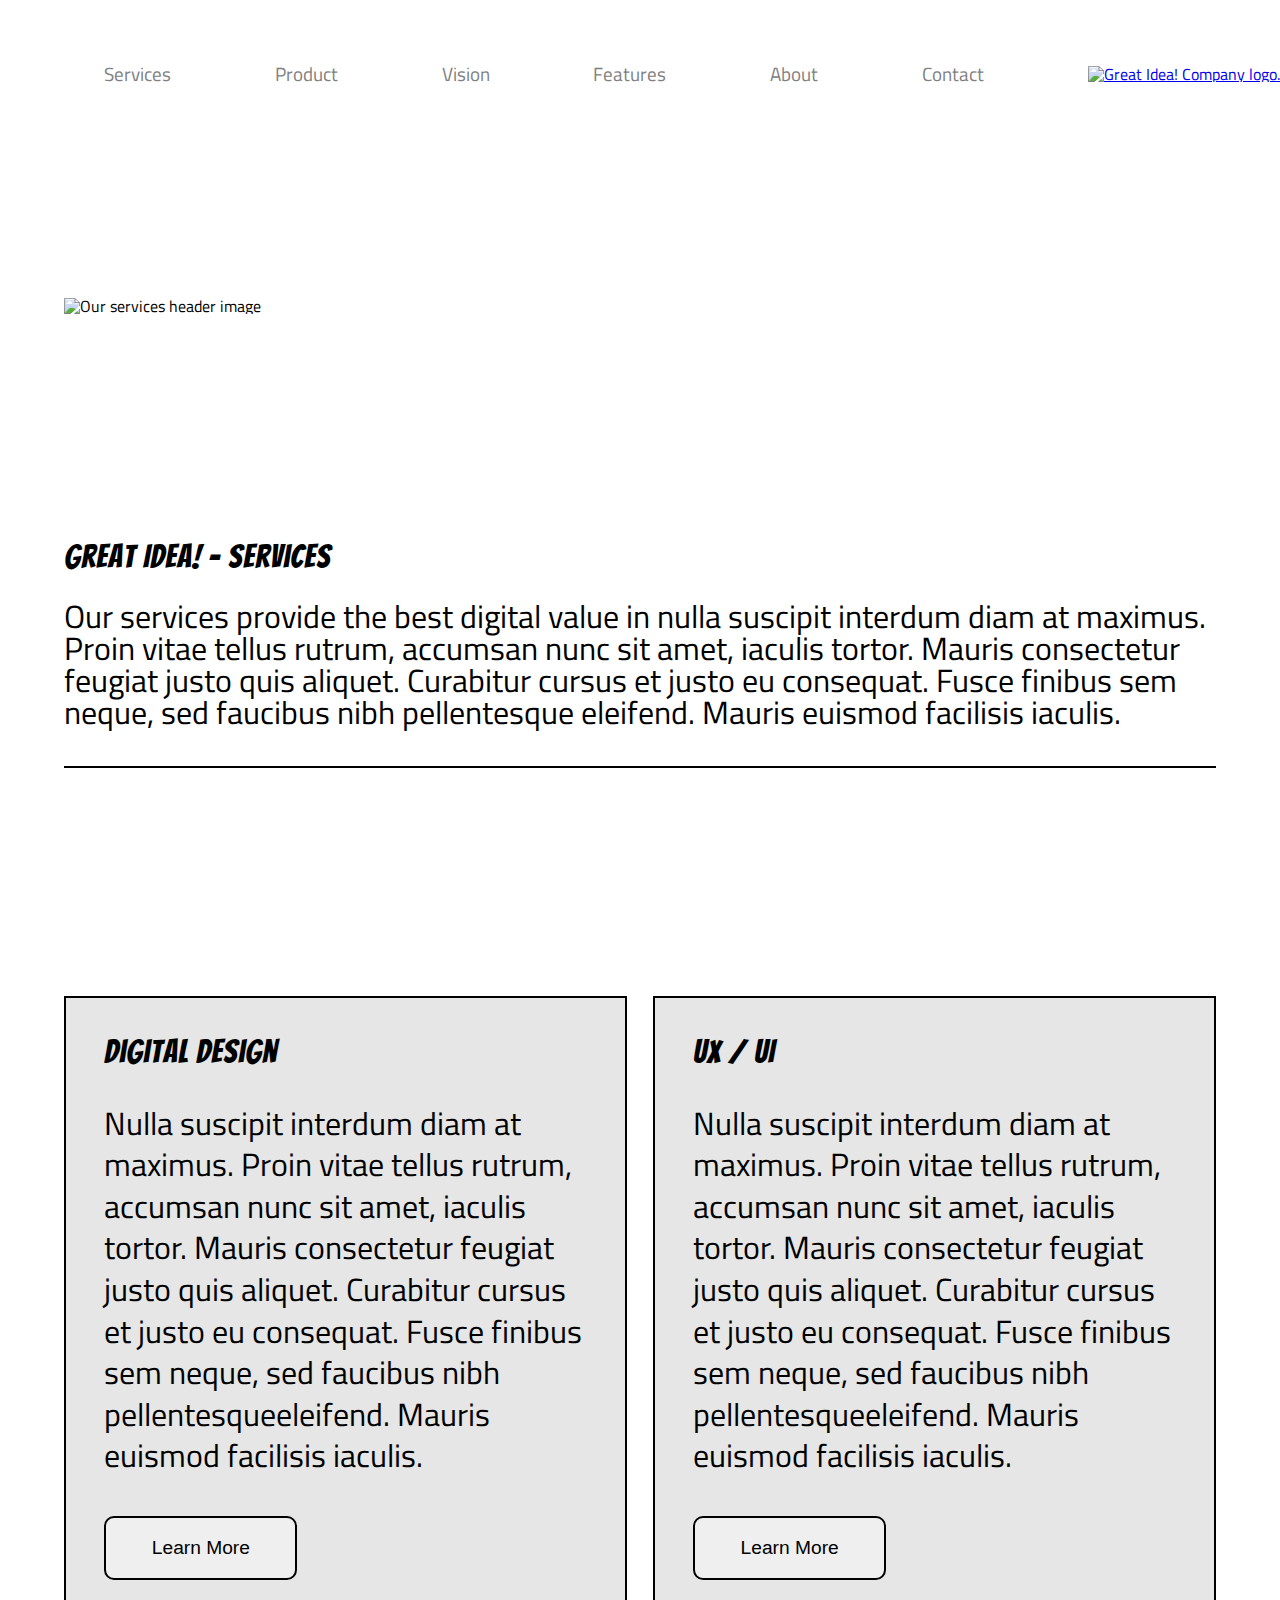
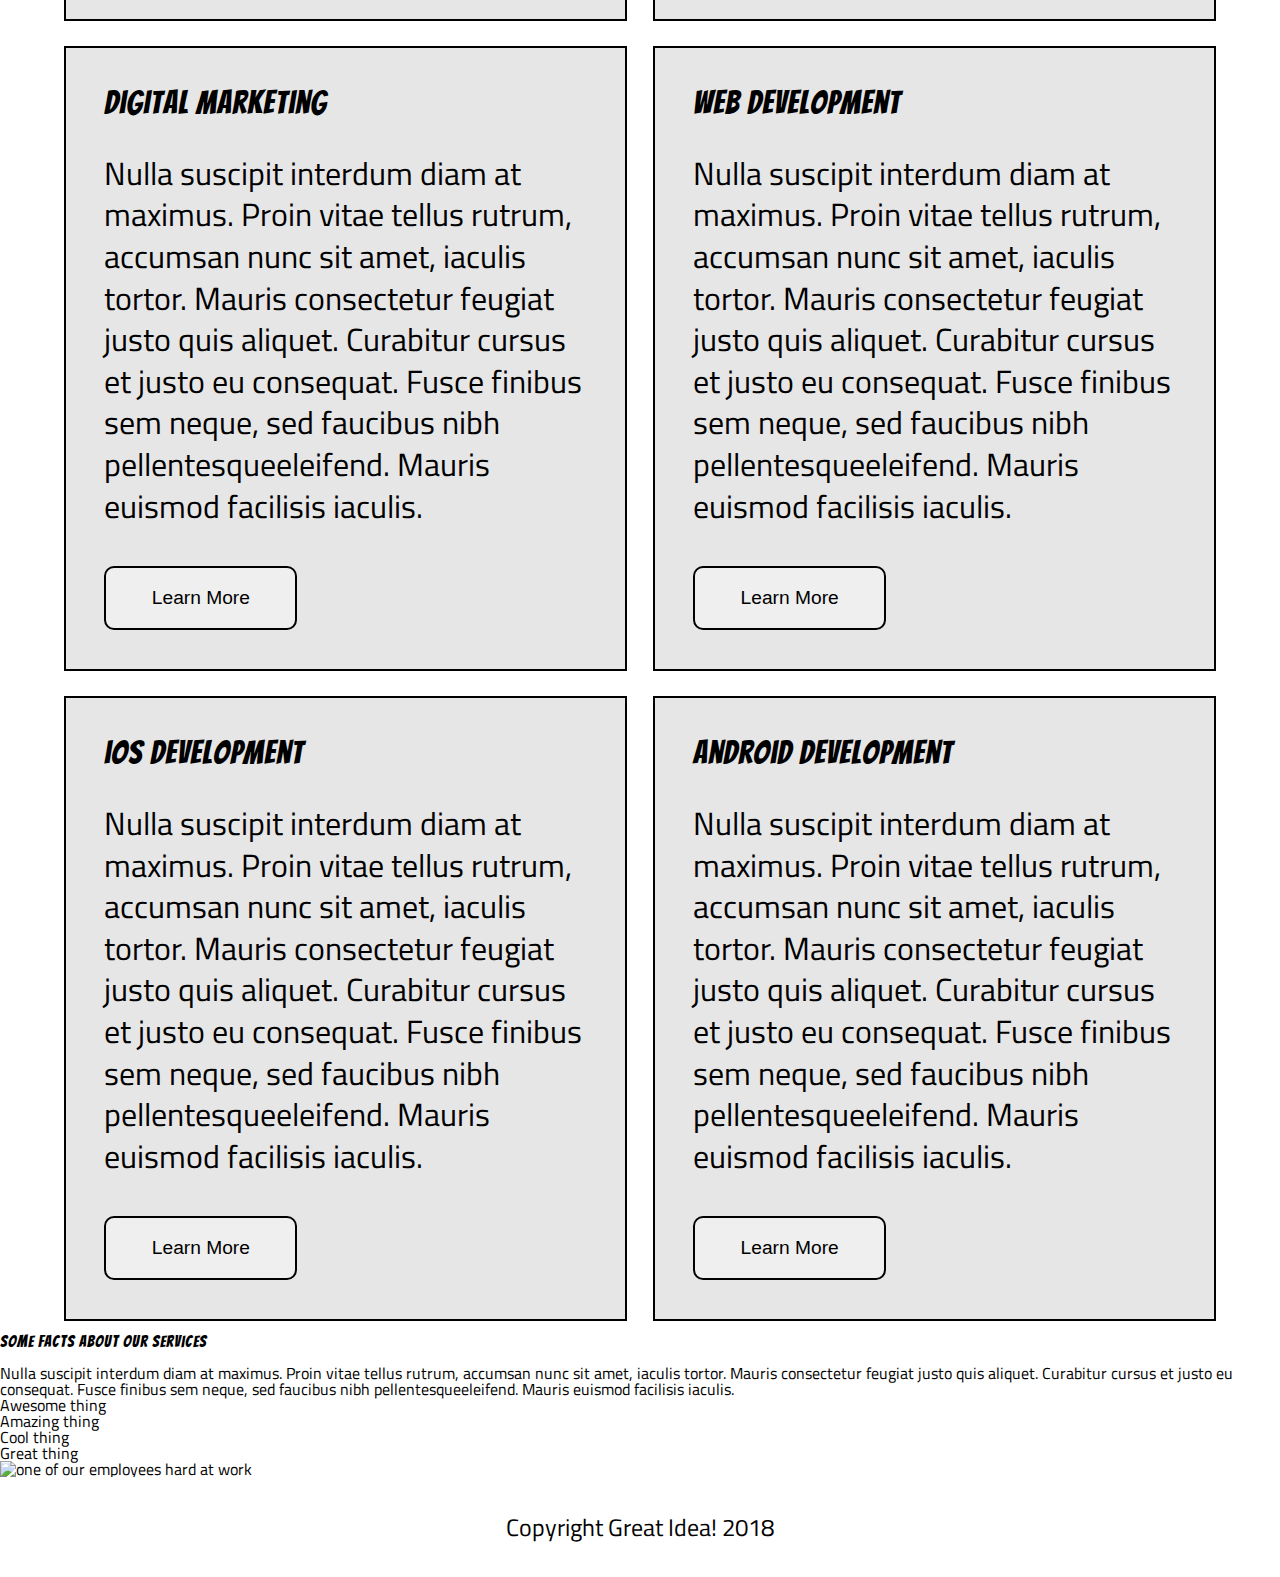
==== great-idea/services.html @ c602e09d "finished all the way up to the middle section on the services page" ====
<!doctype html>

<html lang="en">
<head>
  <meta charset="utf-8">

  <title>Great Idea!</title>

  <link href="https://fonts.googleapis.com/css?family=Bangers|Titillium+Web" rel="stylesheet">
  <link rel="stylesheet" href="css/index.css">

  <!--[if lt IE 9]>
    <script src="https://cdnjs.cloudflare.com/ajax/libs/html5shiv/3.7.3/html5shiv.js"></script>
  <![endif]-->
</head>

<body>
  <div class="container">
    <nav>
      <div class="links">
        <a href="services.html">Services</a>
        <a href="#product">Product</a>
        <a href="#vision">Vision</a>
        <a href="#features">Features</a>
        <a href="#about">About</a>
        <a href="#contact">Contact</a>
      </div>
      <div class="title-picture">
        <a href="index.html"><img class="logo" src="img/logo.png" alt="Great Idea! Company logo."></a>
      </div>
    </nav>
    <header class="services-header">
      <div>
        <img class="services-header-img" src="img/services-header.jpg" alt="Our services header image">
      </div>
      <div class="services-title-container">
        <h1 class="services-title">Great Idea! - Services</h1>
        <p>Our services provide the best digital value in nulla suscipit interdum diam at maximus.
          Proin vitae tellus rutrum, accumsan nunc sit amet, iaculis tortor. Mauris consectetur feugiat justo quis aliquet.
          Curabitur cursus et justo eu consequat. Fusce finibus sem neque, sed faucibus nibh pellentesque eleifend.
          Mauris euismod facilisis iaculis.</p>
      </div>
    </header>
    <section class="services-middle-section">
      <div class="digital-design-section">
        <h2 class="digital-design">Digital Design</h2>
        <p>Nulla suscipit interdum diam at maximus. Proin vitae tellus rutrum, accumsan nunc sit amet, iaculis tortor.
          Mauris consectetur feugiat justo quis aliquet. Curabitur cursus et justo eu consequat.
          Fusce finibus sem neque, sed faucibus nibh pellentesqueeleifend. Mauris euismod facilisis iaculis.</p>
        <button>Learn More</button>
      </div>
      <div class="ux-ui-section">
        <h2 class="ux-ui">UX / UI</h2>
        <p>Nulla suscipit interdum diam at maximus. Proin vitae tellus rutrum, accumsan nunc sit amet, iaculis tortor.
          Mauris consectetur feugiat justo quis aliquet. Curabitur cursus et justo eu consequat.
          Fusce finibus sem neque, sed faucibus nibh pellentesqueeleifend. Mauris euismod facilisis iaculis.</p>
        <button>Learn More</button>
      </div>
      <div class="digital-marketing-section">
        <h2 class="digital-marketing">Digital Marketing</h2>
        <p>Nulla suscipit interdum diam at maximus. Proin vitae tellus rutrum, accumsan nunc sit amet, iaculis tortor.
          Mauris consectetur feugiat justo quis aliquet. Curabitur cursus et justo eu consequat.
          Fusce finibus sem neque, sed faucibus nibh pellentesqueeleifend. Mauris euismod facilisis iaculis.</p>
        <button>Learn More</button>
      </div>
      <div class="web-development-section">
        <h2 class="web-development">Web Development</h2>
        <p>Nulla suscipit interdum diam at maximus. Proin vitae tellus rutrum, accumsan nunc sit amet, iaculis tortor.
          Mauris consectetur feugiat justo quis aliquet. Curabitur cursus et justo eu consequat.
          Fusce finibus sem neque, sed faucibus nibh pellentesqueeleifend. Mauris euismod facilisis iaculis.</p>
        <button>Learn More</button>
      </div>
      <div class="ios-development-section">
        <h2 class="ios-development">iOS Development</h2>
        <p>Nulla suscipit interdum diam at maximus. Proin vitae tellus rutrum, accumsan nunc sit amet, iaculis tortor.
          Mauris consectetur feugiat justo quis aliquet. Curabitur cursus et justo eu consequat.
          Fusce finibus sem neque, sed faucibus nibh pellentesqueeleifend. Mauris euismod facilisis iaculis.</p>
        <button>Learn More</button>
      </div>
      <div class="android-development-section">
        <h2 class="android-development">Android Development</h2>
        <p>Nulla suscipit interdum diam at maximus. Proin vitae tellus rutrum, accumsan nunc sit amet, iaculis tortor.
          Mauris consectetur feugiat justo quis aliquet. Curabitur cursus et justo eu consequat.
          Fusce finibus sem neque, sed faucibus nibh pellentesqueeleifend. Mauris euismod facilisis iaculis.</p>
        <button>Learn More</button>
      </div>
    </section>
    



    <section class="bottom-section">
      <h2 class="facts">Some Facts About Our Services</h2>
      <p>Nulla suscipit interdum diam at maximus. Proin vitae tellus rutrum, accumsan nunc sit amet, iaculis tortor.
        Mauris consectetur feugiat justo quis aliquet. Curabitur cursus et justo eu consequat.
        Fusce finibus sem neque, sed faucibus nibh pellentesqueeleifend. Mauris euismod facilisis iaculis.</p>

      <ul>
        <li>Awesome thing</li>
        <li>Amazing thing</li>
        <li>Cool thing</li>
        <li>Great thing</li>
      </ul>
      
      <div>
        <img class="services-info-img" src="img/services-info.png" alt="one of our employees hard at work">
      </div>
    </section>

    <footer>
      <p>Copyright Great Idea! 2018</p>
    </footer>
  </div>
</body>

</html>
---- great-idea/css/index.css ----
/* http://meyerweb.com/eric/tools/css/reset/ 
   v2.0 | 20110126
   License: none (public domain)
*/

html, body, div, span, applet, object, iframe,
h1, h2, h3, h4, h5, h6, p, blockquote, pre,
a, abbr, acronym, address, big, cite, code,
del, dfn, em, img, ins, kbd, q, s, samp,
small, strike, strong, sub, sup, tt, var,
b, u, i, center,
dl, dt, dd, ol, ul, li,
fieldset, form, label, legend,
table, caption, tbody, tfoot, thead, tr, th, td,
article, aside, canvas, details, embed, 
figure, figcaption, footer, header, hgroup, 
menu, nav, output, ruby, section, summary,
time, mark, audio, video {
	margin: 0;
	padding: 0;
	/* border: 0.2px solid grey; */
	font-size: 100%;
	font: inherit;
	vertical-align: baseline;
}
/* HTML5 display-role reset for older browsers */
article, aside, details, figcaption, figure, 
footer, header, hgroup, menu, nav, section {
	display: block;
}
body {
	line-height: 1;
}
ol, ul {
	list-style: none;
}
blockquote, q {
	quotes: none;
}
blockquote:before, blockquote:after,
q:before, q:after {
	content: '';
	content: none;
}
table {
	border-collapse: collapse;
	border-spacing: 0;
}

/* Set every element's box-sizing to border-box */
* {
    box-sizing: border-box;
}

html, body {
    height: 100%;
    font-family: 'Titillium Web', sans-serif;
}

h1, h2, h3, h4, h5 {
    font-family: 'Bangers', cursive;
    letter-spacing: 1px;
    margin-bottom: 15px;
}

/* Copy and paste your work from yesterday here and start to refactor into flexbox */

/* code for the full container */

.container {
	margin: 5% 0% 5%;
}

/* code for navigation bar */

nav {
	display: flex;
	flex-flow: row nowrap;
	align-items: center;
}

nav .links {
	display: flex;
	justify-content: space-evenly;
	width: 85%
}

nav .links a {
	color: grey;
	font-size: 120%;
	text-decoration: none;
}

/* code for header */

header{
	display: flex;
	justify-content: space-evenly;
	align-items: center;
	flex-flow: row nowrap;
	height: 100vh;
}

header div {
	display: flex;
	justify-content: center;
}

header .title-container {
	flex-flow: row wrap;
	align-items: center;
	text-align: center;
}

header .title-container .title {
	font-size: 800%;
}

header .title-container .title-button {
	display: flex;
	border: 1px solid black;
	align-items: center;
	justify-content: center;
	width: 30%;
	height: 6vh;
	font-size: 120%;
}


.services-header {
	display: flex;
	flex-flow: column wrap;
}

.services-header div {
	justify-content: center;
	width: 90%;
}

.services-header div .services-header-img {
	width: 100%;
}

.services-header .services-title-container {
	flex-flow: column nowrap;
	width: 90%;
	font-size: 200%;
	border-bottom: 2px solid black;
	padding-bottom: 3%;
}

.services-header .services-title-container .services-title {
	padding: 1% 0% 1%;
}

/* code for middle section */

.middle-section {
	display: flex;
	flex-flow: row wrap;
	justify-content: center;
}

.middle-section section {
	display: flex;
	justify-content: center;
	align-items: center;
	width: 80%;
	font-size: 150%;
}

.content {
	padding: 2%;
}

/* code for services page middle section */

.services-middle-section {
	display: flex;
	flex-flow: row wrap;
    justify-content: center;
}

.services-middle-section div {
	border: 2px solid black;
	background-color: rgb(230, 230, 230);
	align-content: space-evenly;
	margin: 1%;
	padding: 3%;
/* 	padding: 1% 5% 5% 1%; */
	font-size: 200%;
}
	
.services-middle-section .digital-design-section {
	width: 44%;
}
	
.services-middle-section .ux-ui-section {
	width: 44%
}

.services-middle-section .digital-marketing-section {
	width: 44%;
}

.services-middle-section .web-development-section {
	width: 44%;
}

.services-middle-section .ios-development-section {
	width: 44%;
}

.services-middle-section .android-development-section {
	width: 44%;
}

.services-middle-section div button {
    width: 40%;
    padding: 4%;
    margin-top: 8%;
    border-radius: 10px;
	border: 2px solid black;
	font-size: 60%;
}

.services-middle-section div h2 {
	padding-bottom: 4%;
}

.services-middle-section div p {
	line-height: 1.3;
}

/* code for features and about section */

.middle-section .features-section {
	border-top: 2px solid black;
}

.middle-section .about-section {
	border-top: 2px solid black;
}

/* code for middle image */

.middle-section .middle-img {
	display: flex;
	justify-content: center;
	width: 90%;
}

/* code for services, product, and vision section */

.middle-section .services-section {
	border-bottom: 2px solid black;
}

.middle-section .product-section {
	border-bottom: 2px solid black;
}

.middle-section .vision-section {
	border-bottom: 2px solid black;
}

/* code for contact-section */

.contact-section {
	display: flex;
	flex-flow: column wrap;
	justify-content: flex-start;
}

.contact-section h2 {
	display: flex;
	justify-content: flex-end;
	align-items: center;
	font-size: 150%;
	width: 14%;
	padding-top: 2%;
}

.contact-section address {
	display: flex;
	align-items: center;
	flex-flow: column wrap;
	font-size: 150%;
	width: 30%;
	line-height: 2;
}

/* code for footer */

footer {
	display: flex;
	justify-content: center;
	padding: 3%;
	font-size: 150%;
}
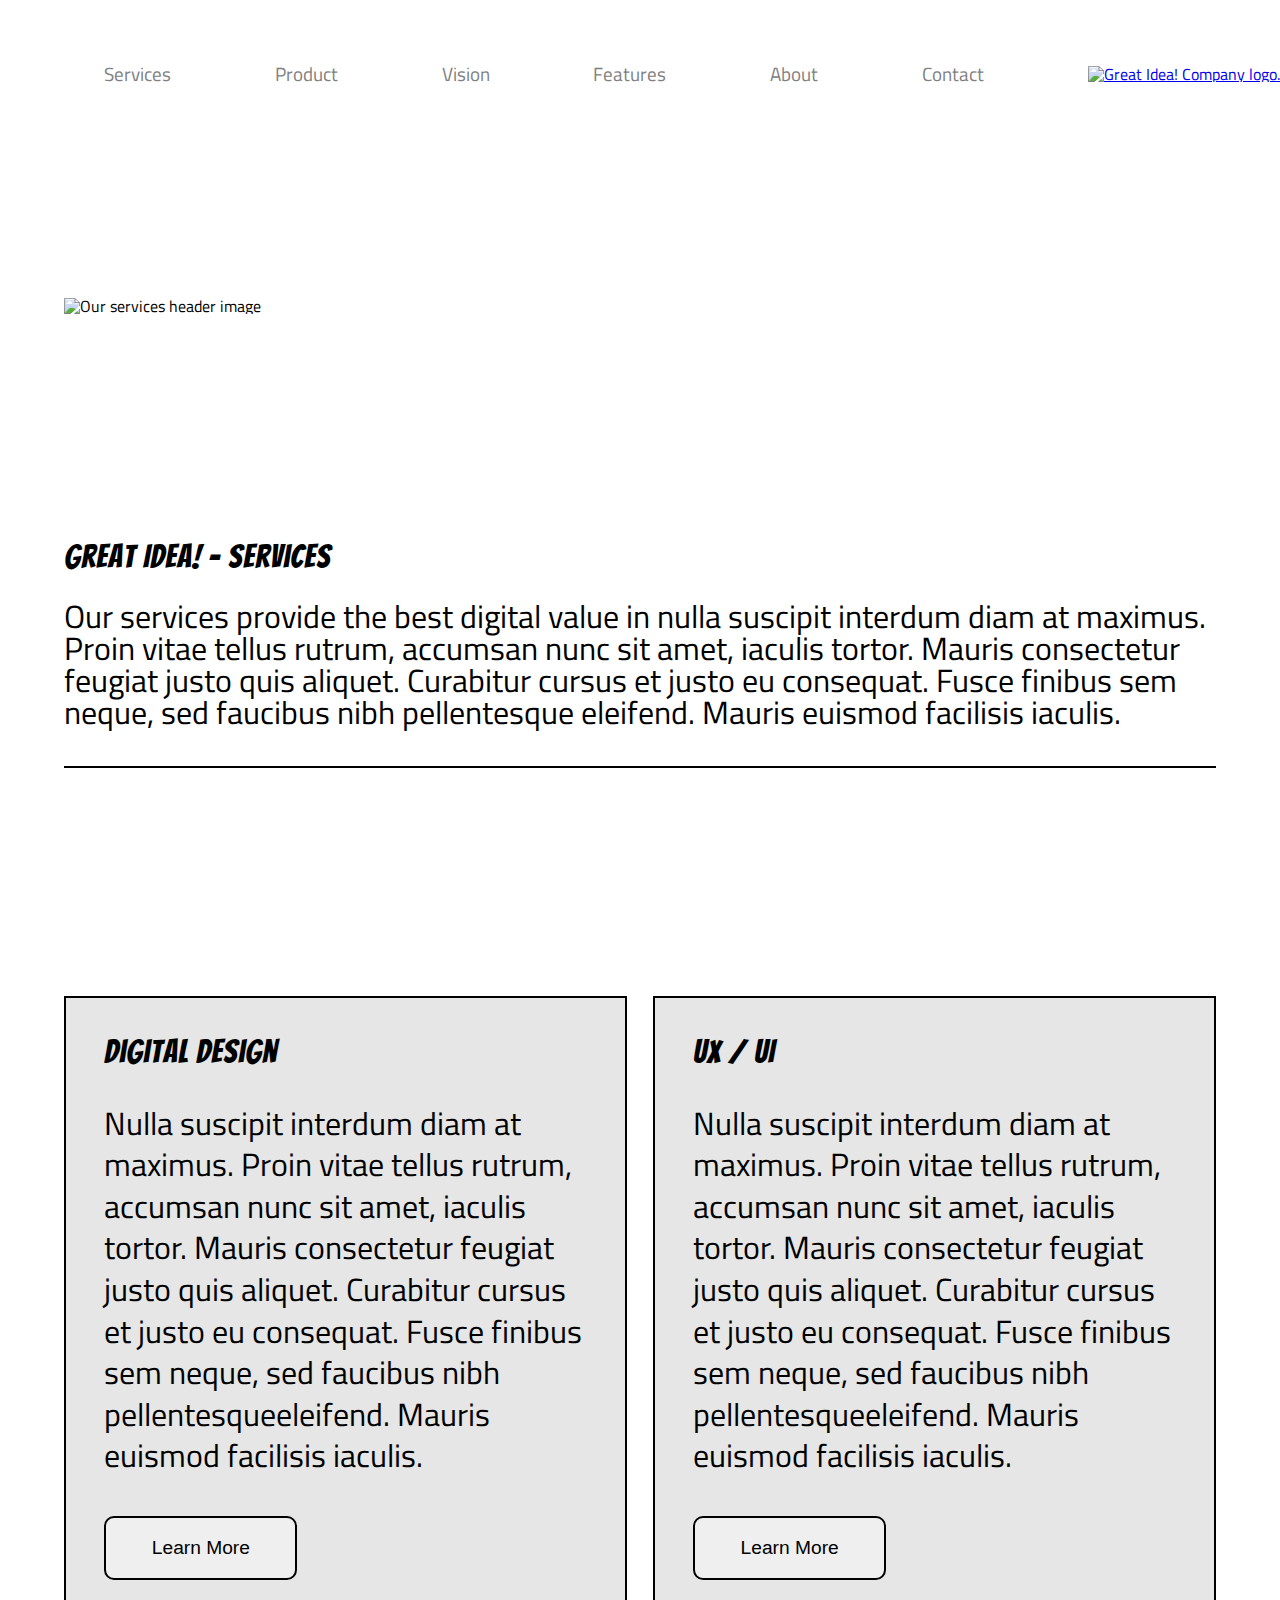
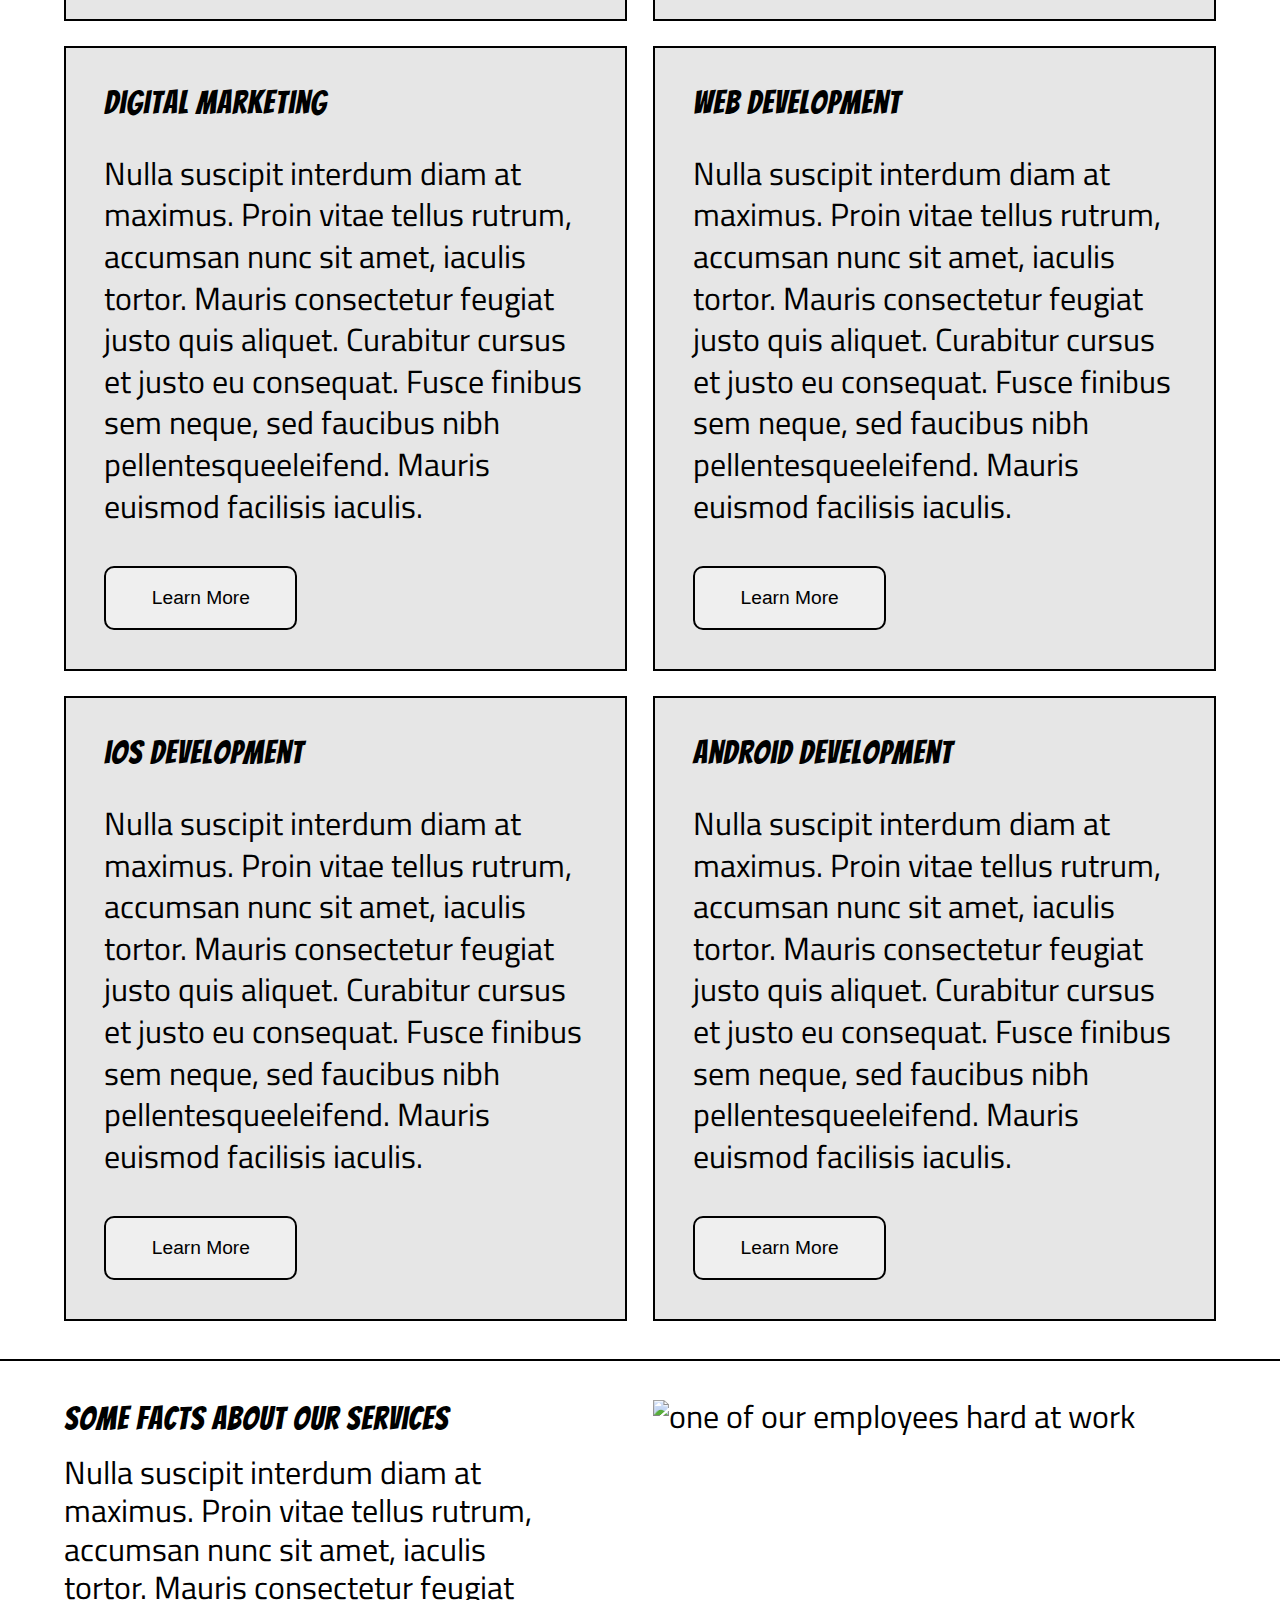
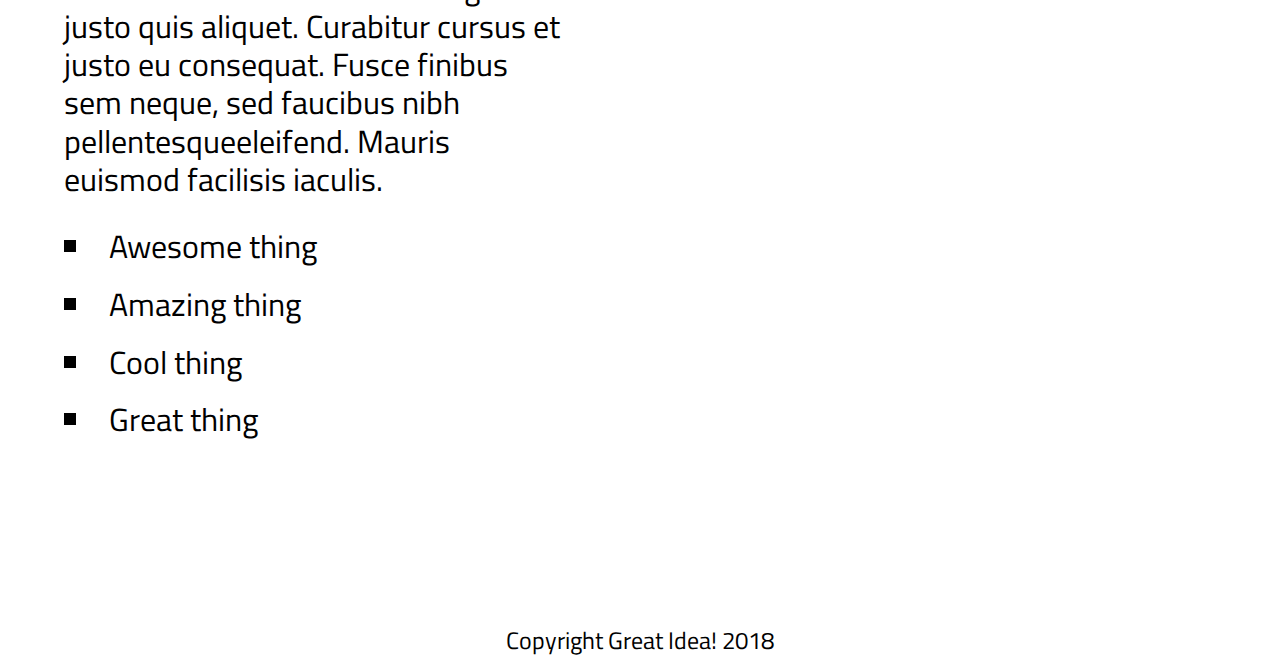
==== commit 0536250f: "finished styling all of the services page, made some changes to the HTML on the services page" ====
--- a/great-idea/services.html
+++ b/great-idea/services.html
@@ -15,7 +15,7 @@
 </head>
 
 <body>
-  <div class="container">
+  <div class="services-container">
     <nav>
       <div class="links">
         <a href="services.html">Services</a>
@@ -85,29 +85,24 @@
         <button>Learn More</button>
       </div>
     </section>
-    
-
-
-
-    <section class="bottom-section">
-      <h2 class="facts">Some Facts About Our Services</h2>
-      <p>Nulla suscipit interdum diam at maximus. Proin vitae tellus rutrum, accumsan nunc sit amet, iaculis tortor.
-        Mauris consectetur feugiat justo quis aliquet. Curabitur cursus et justo eu consequat.
-        Fusce finibus sem neque, sed faucibus nibh pellentesqueeleifend. Mauris euismod facilisis iaculis.</p>
-
-      <ul>
-        <li>Awesome thing</li>
-        <li>Amazing thing</li>
-        <li>Cool thing</li>
-        <li>Great thing</li>
-      </ul>
-      
+    <section class="services-bottom-section">
+      <div class="facts-section">
+        <h2 class="facts">Some Facts About Our Services</h2>
+        <p>Nulla suscipit interdum diam at maximus. Proin vitae tellus rutrum, accumsan nunc sit amet, iaculis tortor.
+          Mauris consectetur feugiat justo quis aliquet. Curabitur cursus et justo eu consequat.
+          Fusce finibus sem neque, sed faucibus nibh pellentesqueeleifend. Mauris euismod facilisis iaculis.</p>
+        <ul>
+          <li>Awesome thing</li>
+          <li>Amazing thing</li>
+          <li>Cool thing</li>
+          <li>Great thing</li>
+        </ul>
+      </div>
       <div>
         <img class="services-info-img" src="img/services-info.png" alt="one of our employees hard at work">
       </div>
     </section>
-
-    <footer>
+    <footer class="services-footer">
       <p>Copyright Great Idea! 2018</p>
     </footer>
   </div>
--- a/great-idea/css/index.css
+++ b/great-idea/css/index.css
@@ -18,7 +18,7 @@
 time, mark, audio, video {
 	margin: 0;
 	padding: 0;
-	/* border: 0.2px solid grey; */
+	border: 0;
 	font-size: 100%;
 	font: inherit;
 	vertical-align: baseline;
@@ -71,6 +71,12 @@
 	margin: 5% 0% 5%;
 }
 
+/* code for services page full container */
+
+.services-container {
+	margin: 5% 0% 1%;
+}
+
 /* code for navigation bar */
 
 nav {
@@ -126,6 +132,7 @@
 	font-size: 120%;
 }
 
+/* code for services page header */
 
 .services-header {
 	display: flex;
@@ -178,7 +185,9 @@
 .services-middle-section {
 	display: flex;
 	flex-flow: row wrap;
-    justify-content: center;
+	justify-content: center;
+	padding-bottom: 2%;
+	border-bottom: 2px solid black;
 }
 
 .services-middle-section div {
@@ -187,7 +196,6 @@
 	align-content: space-evenly;
 	margin: 1%;
 	padding: 3%;
-/* 	padding: 1% 5% 5% 1%; */
 	font-size: 200%;
 }
 	
@@ -290,6 +298,38 @@
 	line-height: 2;
 }
 
+/* code for services bottom section */
+
+.services-bottom-section {
+	display: flex;
+	flex-flow: row nowrap;
+	margin: 3% 0% 5%;
+}
+
+.services-bottom-section div {
+	display: flex;
+	font-size: 200%;
+	width: 50%;
+}
+
+.services-bottom-section .facts-section {
+	flex-flow: row wrap;
+	padding: 0% 6% 6% 5%;
+	line-height: 1.2;
+}
+
+.services-bottom-section div .services-info-img {
+    padding-left: 2%;
+    width: 90%;
+}
+
+.services-bottom-section div ul {
+	padding-top: 4%;
+	line-height: 1.8;
+	list-style-type: square;
+    list-style-position: inside;
+}
+
 /* code for footer */
 
 footer {
@@ -297,4 +337,13 @@
 	justify-content: center;
 	padding: 3%;
 	font-size: 150%;
-}+}
+
+/* code for services footer */
+
+.services-footer {
+	display: flex;
+	justify-content: center;
+	padding: 3% 3% 0%;
+	font-size: 150%;
+}
